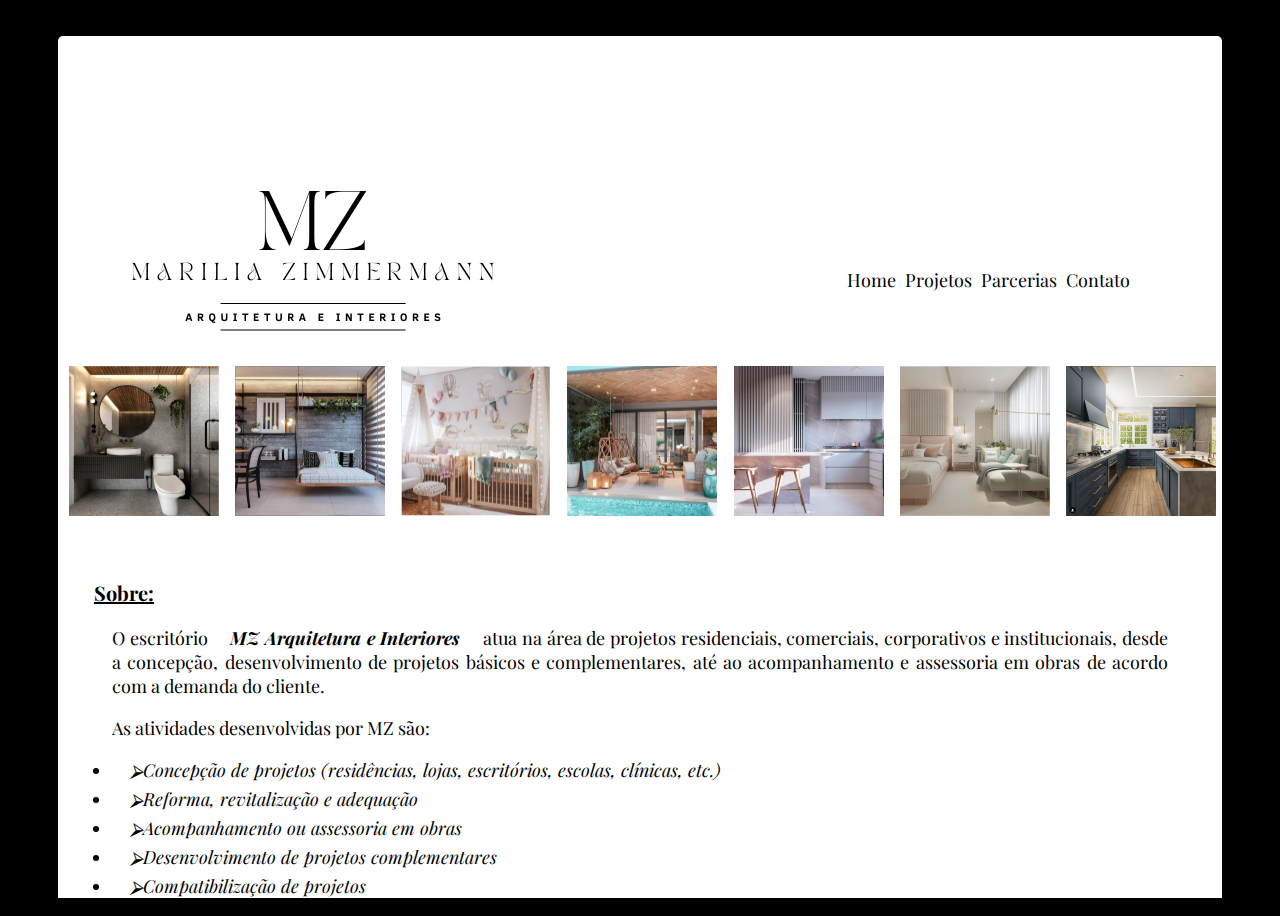
==== index.html @ 787c00a3 "Atualização index.html" ====
<DOCTYPE! html>
<html lang="pt-br">

    <head>
        <meta charset="UTF-8">
        <title>MZ - Arquitetura&Interiores</title>
        <link href="reset.css" rel="stylesheet">
        <link href="style.css" rel="stylesheet">
        <link href="https://fonts.googleapis.com/css2?family=Playfair+Display&display=swap" rel="stylesheet">
    </head>

    <body>
        <header class="topo">
            <img src="logo-preto.png" alt="Logo MZ escrito em preto">
            <nav>
                <ul>
                    <li><a href="index.html">Home</a></li>
                    <li><a href="projetos.html">Projetos</a></li>
                    <li><a href="parcerias.html">Parcerias</a></li>
                    <li><a href="contato.html">Contato</a></li>
            </nav>
            <div class="amostras">
                <img src="banheiro-mini.png">
                <img src="sala-mini.png">
                <img src="quarto-bebe-mini.png">
                <img src="piscina-mini.png">
                <img src="salabancada-mini.png">
                <img src="quarto-casal-mini.png">
                <img src="cozinha-mini.png">
            </div>

        </header>

        <main>
            <div class="sobre">
                <h1 class="titulos">Sobre:</h1>
                <p>O escritório <em>MZ Arquitetura e Interiores</em> atua na área de projetos residenciais, comerciais, corporativos e institucionais, desde a concepção, desenvolvimento de projetos básicos e complementares, até ao acompanhamento e assessoria em obras de acordo com a demanda do cliente.</p>
                <p>As atividades desenvolvidas por MZ são:</p>
                <ul>                
                    <li>Concepção de projetos (residências, lojas, escritórios, escolas, clínicas, etc.)</li>                
                    <li>Reforma, revitalização e adequação</li>              
                    <li>Acompanhamento ou assessoria em obras</li>           
                    <li>Desenvolvimento de projetos complementares </li>              
                    <li>Compatibilização de projetos</li>
                </ul>
            </div>
        </main>

    </body>
</html>
---- style.css ----
body {
    font-family: 'Playfair Display', serif;
    font-size: 18px;
    background-color: black;
}

.topo {
    background-color: #FFFFFF;
    margin: 2em 50px 0 50px;
    border-radius: 5px 5px 0 0;
}

.topo img {
    padding-left: 5px;
}

nav {
    position: absolute;
    top: 250px;
    right: 150px;
}

nav li {
    display: inline-block;    
}

nav a {
    text-decoration: none;
    color: black;
    margin-left: 5px;
}
nav a:hover{
    text-decoration: underline;
}

main {
    background-color: #FFFFFF;
    margin: 0 50px 0 50px;
    padding: 0 2em;
}

.sobre {
    text-align: justify;
    padding-top: 50px;
}

.sobre li {
    margin: 5px 0;
    font-style: italic;
}

.sobre li::before{
    content: "⮚";
}

.sobre em{
    font-weight: bold;
}

.sobre p {
    margin-bottom: 5px;
}

.sobre :not(.titulos){
    padding: 0 1em;
}

.titulos {
    font-weight:bold;
    font-size: 20px;
    text-decoration: underline;
    margin-bottom: 1em;
}

.amostras {
    display: flex;
    flex-direction: row;
    justify-content: space-around;
}

.amostras img:hover{
	-webkit-filter: grayscale(100%);
	filter: grayscale(100%);
	-webkit-transition: .3s ease-in-out;
	transition: .3s ease-in-out;
}
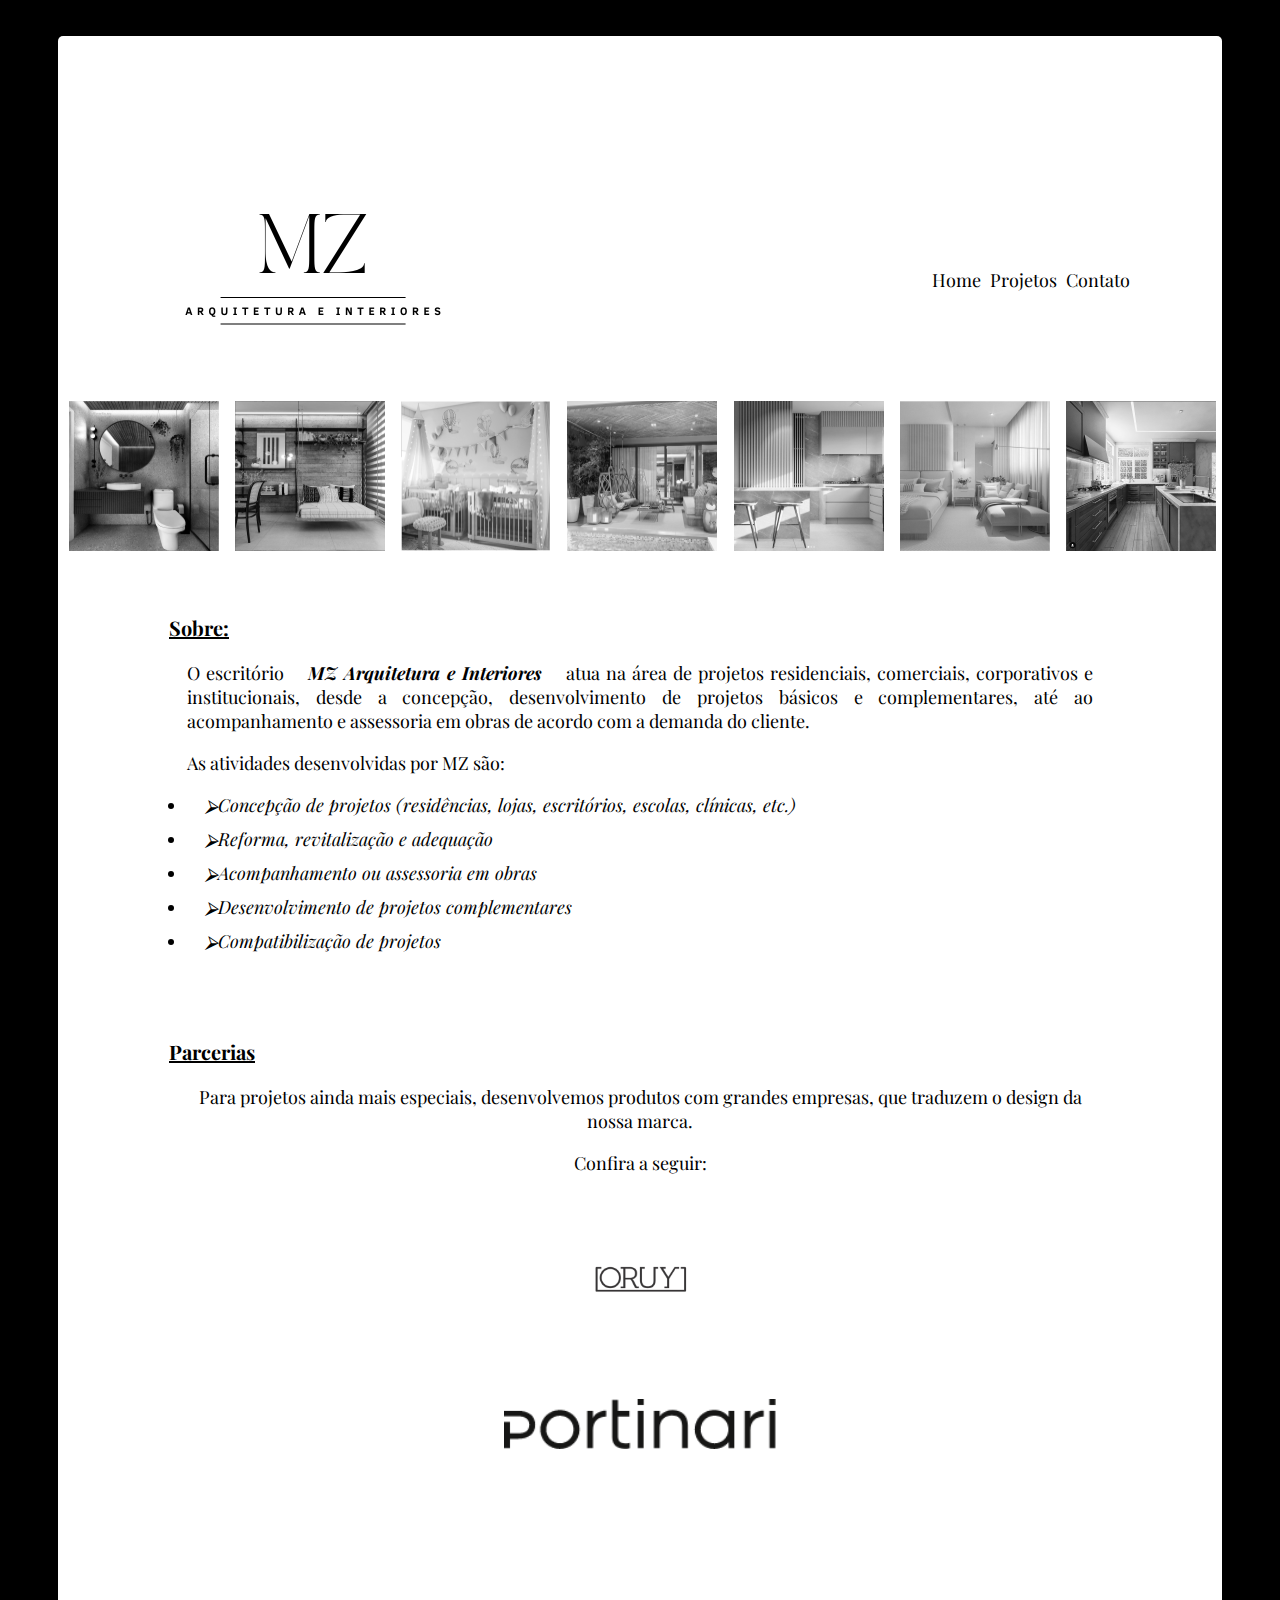
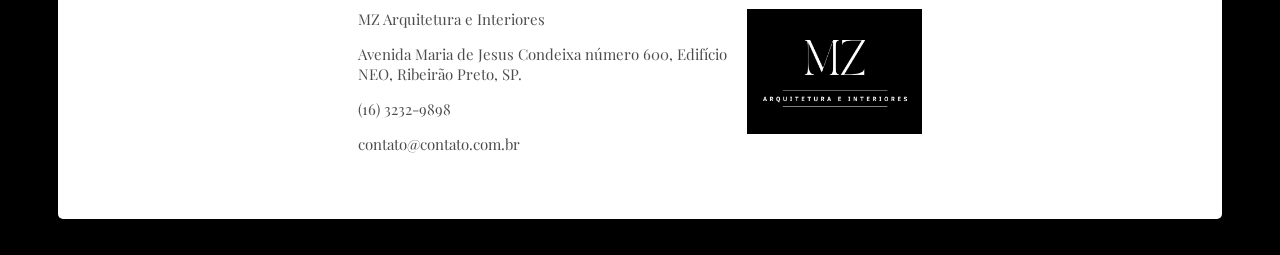
==== commit 405a62b0: "Atualização do projeto 25/01" ====
--- a/index.html
+++ b/index.html
@@ -11,12 +11,11 @@
 
     <body>
         <header class="topo">
-            <img src="logo-preto.png" alt="Logo MZ escrito em preto">
+            <img src="mzw.png" alt="Logo MZ escrito em preto">
             <nav>
                 <ul>
                     <li><a href="index.html">Home</a></li>
                     <li><a href="projetos.html">Projetos</a></li>
-                    <li><a href="parcerias.html">Parcerias</a></li>
                     <li><a href="contato.html">Contato</a></li>
             </nav>
             <div class="amostras">
@@ -44,7 +43,24 @@
                     <li>Compatibilização de projetos</li>
                 </ul>
             </div>
+            <div class="parcerias">
+                <h2 class="titulos">Parcerias</h2>
+                <p>Para projetos ainda mais especiais, desenvolvemos produtos com grandes empresas, que traduzem o design da nossa marca.</p>
+                <p>Confira a seguir:</p>
+                <a href="https://www.oruy.com.br/parceiros/marilia-zimmermann/"><img src="oruy.png" alt="logo Oruy"></a>
+                <a href="https://www.ceramicaportinari.com.br/index.php/colecoes/joy-mz"><img src="portinari.png" alt="logo Portinari"></a>
+
+            </div>
+        
         </main>
+
+        <footer>
+            <img src="mzb.png" alt="Logo MZ">
+            <p>MZ Arquitetura e Interiores</p>
+            <p>Avenida Maria de Jesus Condeixa número 600, Edifício NEO, Ribeirão Preto, SP.</p>             
+            <p>(16) 3232-9898</p>
+            <p>contato@contato.com.br​</p>
+        </footer>
 
     </body>
 </html>--- a/style.css
+++ b/style.css
@@ -33,26 +33,50 @@
     text-decoration: underline;
 }
 
+.amostras {
+    display: flex;
+    flex-direction: row;
+    justify-content: space-around;
+    padding-top: 2em;
+}
+
+.amostras img {
+	-webkit-filter: grayscale(100% );
+	filter: grayscale(100%);
+	-webkit-transition: .3s ease-in-out;
+	transition: .3s ease-in-out;
+}
+
+.amostras img:hover {
+	-webkit-filter: grayscale(0);
+	filter: grayscale(0);
+}
+
 main {
     background-color: #FFFFFF;
     margin: 0 50px 0 50px;
     padding: 0 2em;
 }
 
-.sobre {
+.sobre, .parcerias {
     text-align: justify;
+    margin: 0 75px;
     padding-top: 50px;
 }
 
 .sobre li {
-    margin: 5px 0;
+    margin: 10px 0 0 0;
     font-style: italic;
 }
 
-.sobre li::before{
+.sobre li:before{
     content: "⮚";
 }
 
+.sobre li:hover {
+    font-style: normal;
+    font-weight: bold;
+}
 .sobre em{
     font-weight: bold;
 }
@@ -72,15 +96,43 @@
     margin-bottom: 1em;
 }
 
-.amostras {
+.parcerias :not(.titulos){
+    padding: 0 1em;
+    text-align: center;
+}
+
+.parcerias img {
     display: flex;
     flex-direction: row;
-    justify-content: space-around;
+   height: 50px;
+   width: auto;
+   margin: 2em auto;
 }
 
-.amostras img:hover{
-	-webkit-filter: grayscale(100%);
-	filter: grayscale(100%);
-	-webkit-transition: .3s ease-in-out;
-	transition: .3s ease-in-out;
+footer {
+    background-color: #FFFFFF;
+    margin: 0 50px 2em 50px;
+    border-radius: 0 0 5px 5px;
+    padding: 100px 0 50px 300px;
+}
+  
+
+footer p {
+    opacity: 0.7;
+    font-size: 15px;
+    margin: 0 0 15px 0 ;
+}
+
+footer img {
+    width: 175px;
+    height: 125px;
+    float: right;
+    padding-right: 300px;
+}
+
+.projetos img {
+    display: grid;
+    grid-template-columns: repeat(6,1fr);
+    width: 250px;
+    height: 350px;   
 }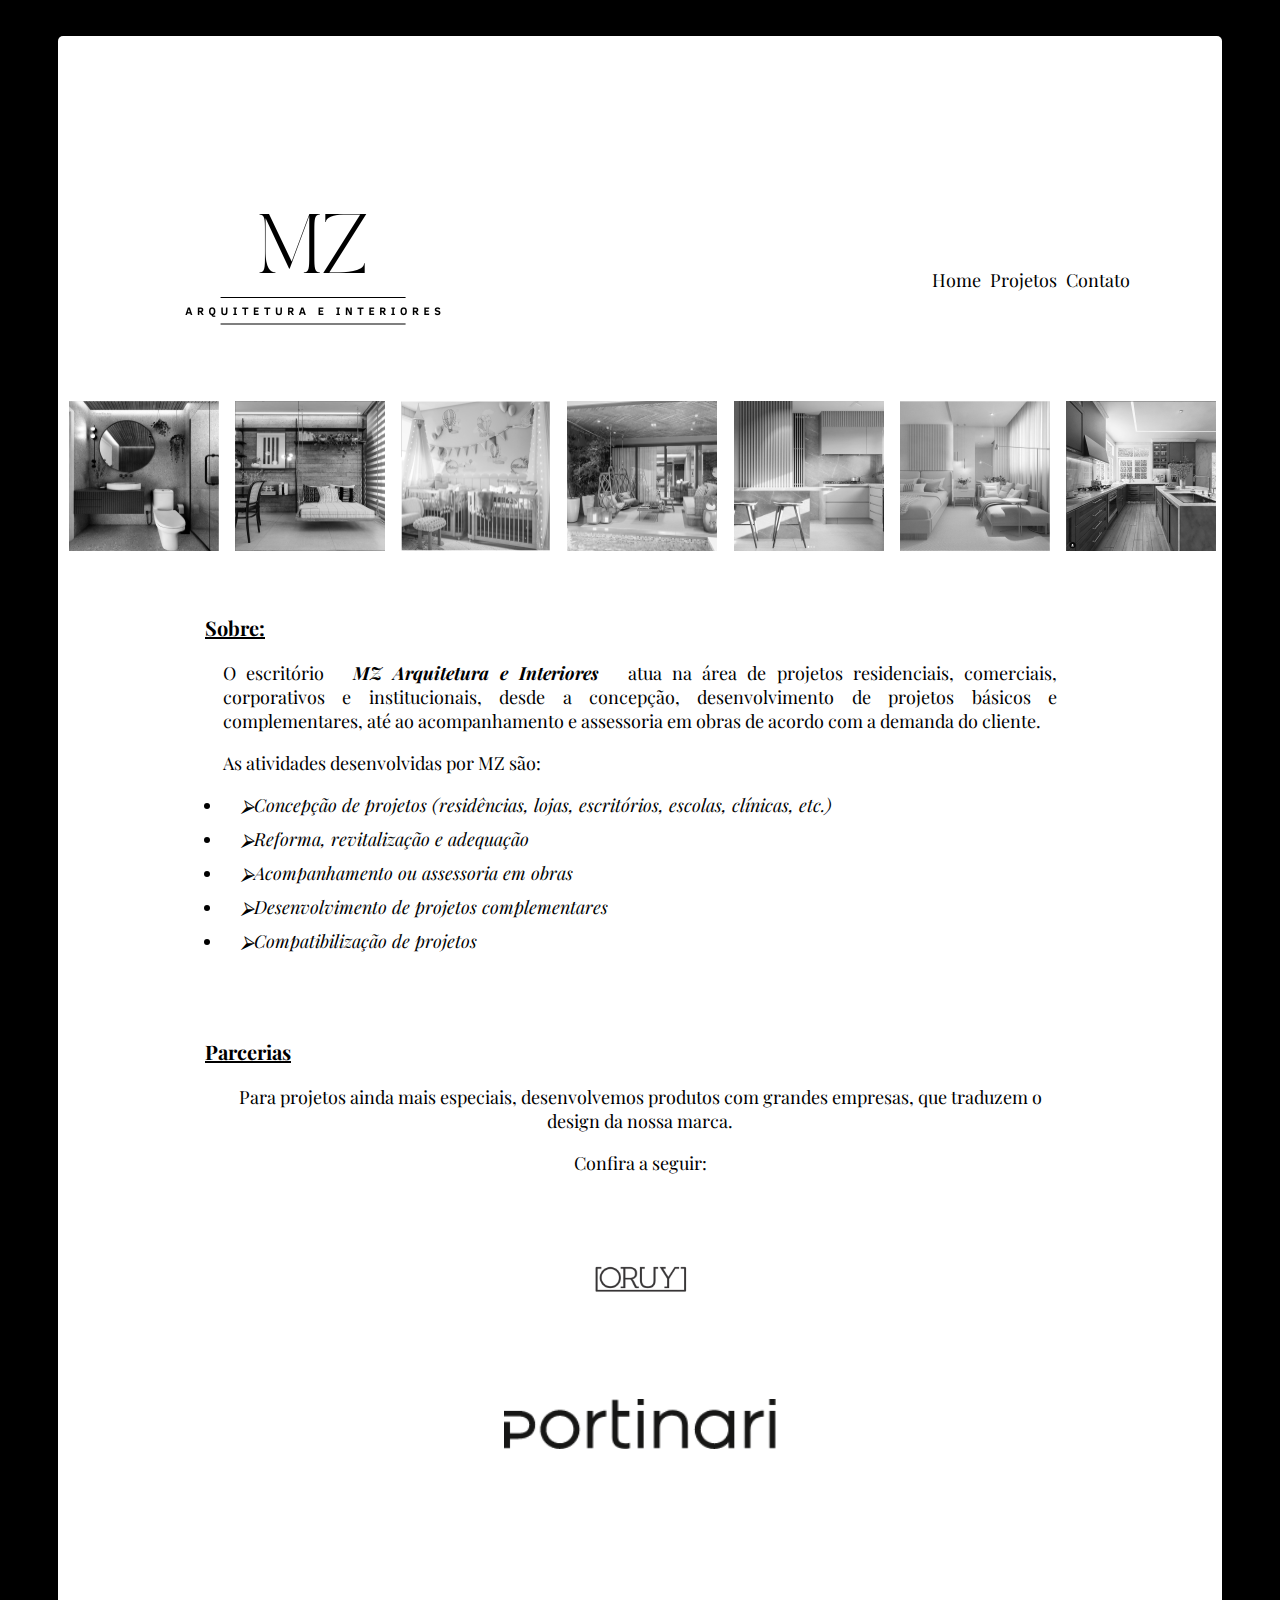
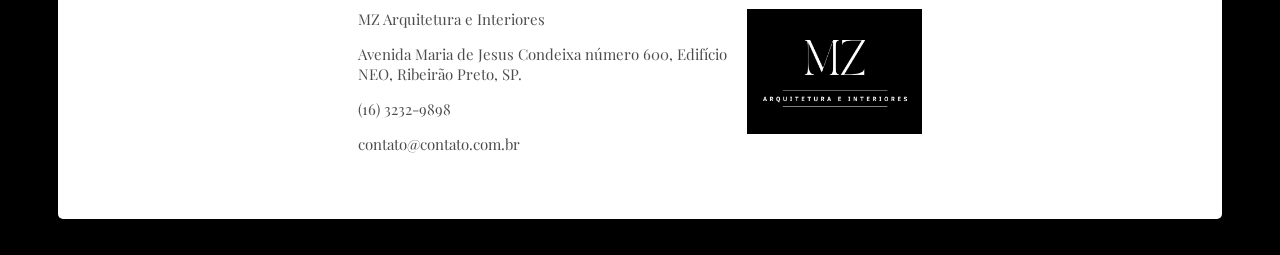
==== commit 90633533: "Atualização de todas as imagens" ====
--- a/index.html
+++ b/index.html
@@ -3,6 +3,7 @@
 
     <head>
         <meta charset="UTF-8">
+        <meta name="viewport" content="width=device-width">
         <title>MZ - Arquitetura&Interiores</title>
         <link href="reset.css" rel="stylesheet">
         <link href="style.css" rel="stylesheet">
@@ -11,7 +12,7 @@
 
     <body>
         <header class="topo">
-            <img src="mzw.png" alt="Logo MZ escrito em preto">
+            <img src="imagens/mzw.png" alt="Logo MZ escrito em preto">
             <nav>
                 <ul>
                     <li><a href="index.html">Home</a></li>
@@ -19,19 +20,19 @@
                     <li><a href="contato.html">Contato</a></li>
             </nav>
             <div class="amostras">
-                <img src="banheiro-mini.png">
-                <img src="sala-mini.png">
-                <img src="quarto-bebe-mini.png">
-                <img src="piscina-mini.png">
-                <img src="salabancada-mini.png">
-                <img src="quarto-casal-mini.png">
-                <img src="cozinha-mini.png">
+                <img src="imagens/banheiro-mini.png">
+                <img src="imagens/sala-mini.png">
+                <img src="imagens/quarto-bebe-mini.png">
+                <img src="imagens/piscina-mini.png">
+                <img src="imagens/salabancada-mini.png">
+                <img src="imagens/quarto-casal-mini.png">
+                <img src="imagens/cozinha-mini.png">
             </div>
 
         </header>
 
         <main>
-            <div class="sobre">
+            <section class="sobre">
                 <h1 class="titulos">Sobre:</h1>
                 <p>O escritório <em>MZ Arquitetura e Interiores</em> atua na área de projetos residenciais, comerciais, corporativos e institucionais, desde a concepção, desenvolvimento de projetos básicos e complementares, até ao acompanhamento e assessoria em obras de acordo com a demanda do cliente.</p>
                 <p>As atividades desenvolvidas por MZ são:</p>
@@ -42,20 +43,19 @@
                     <li>Desenvolvimento de projetos complementares </li>              
                     <li>Compatibilização de projetos</li>
                 </ul>
-            </div>
-            <div class="parcerias">
+            </section>
+            <section class="parcerias">
                 <h2 class="titulos">Parcerias</h2>
                 <p>Para projetos ainda mais especiais, desenvolvemos produtos com grandes empresas, que traduzem o design da nossa marca.</p>
                 <p>Confira a seguir:</p>
-                <a href="https://www.oruy.com.br/parceiros/marilia-zimmermann/"><img src="oruy.png" alt="logo Oruy"></a>
-                <a href="https://www.ceramicaportinari.com.br/index.php/colecoes/joy-mz"><img src="portinari.png" alt="logo Portinari"></a>
-
-            </div>
+                <a href="https://www.oruy.com.br/parceiros/marilia-zimmermann/"><img src="imagens/oruy.png" alt="logo Oruy"></a>
+                <a href="https://www.ceramicaportinari.com.br/index.php/colecoes/joy-mz"><img src="imagens/portinari.png" alt="logo Portinari"></a>
+            </section>
         
         </main>
 
         <footer>
-            <img src="mzb.png" alt="Logo MZ">
+            <img src="imagens/mzb.png" alt="Logo MZ">
             <p>MZ Arquitetura e Interiores</p>
             <p>Avenida Maria de Jesus Condeixa número 600, Edifício NEO, Ribeirão Preto, SP.</p>             
             <p>(16) 3232-9898</p>
--- a/style.css
+++ b/style.css
@@ -55,7 +55,7 @@
 main {
     background-color: #FFFFFF;
     margin: 0 50px 0 50px;
-    padding: 0 2em;
+    padding: 0 4em;
 }
 
 .sobre, .parcerias {
@@ -130,9 +130,88 @@
     padding-right: 300px;
 }
 
-.projetos img {
+.projetos {
+    box-sizing: border-box;
+}
+
+.recife, .rio {
     display: grid;
-    grid-template-columns: repeat(6,1fr);
-    width: 250px;
-    height: 350px;   
-}+    grid-template-columns: repeat(3,1fr);
+    grid-auto-rows: 300px;
+    padding: 5px 5px 30px 5px;
+    gap: 5px;
+}
+
+.recife-img, .rio-img {
+    position: relative;
+    width: 100%;
+    height: 100%;
+    object-fit: cover;
+}
+
+.recife-img:hover {
+    transform: scale(1.1);
+}
+
+.rio-img:hover {
+    transform: scale(1.1);
+}
+
+.h1 {
+    grid-row: span 1;
+}
+
+.w1 {
+    grid-column: span 1;
+}
+
+.formulario {
+    text-align: center;
+    margin:0 200px 50px 200px;
+    padding: 30px;
+    background: rgba(0, 0, 0, 0.3);
+}
+.formulario p {
+    padding-bottom: 10px;
+}
+.icone {
+    font-size: 3rem;
+    color: black;
+    padding:0 0 10px 10px;
+}
+
+.icone:hover {
+    transform: scale(1.1);
+}
+
+fieldset label {
+    display: block;
+    padding: 5px 0;
+}
+fieldset input {
+    width: 50%;
+    padding: 5px;
+    text-align: center;
+
+}
+
+.enviar {    
+    width: 40%;           
+    margin-top: 1em;
+    background: black;
+    color: white;
+    border-radius: 5px;
+    font-size: 18px;
+    cursor: pointer;
+    transition: 400ms;
+    border: none;
+}
+
+.enviar:hover{
+    transform: scale(1.1);
+}
+
+.mapa {
+    margin: 2em 0 0 0 ;
+    text-align: center;
+}
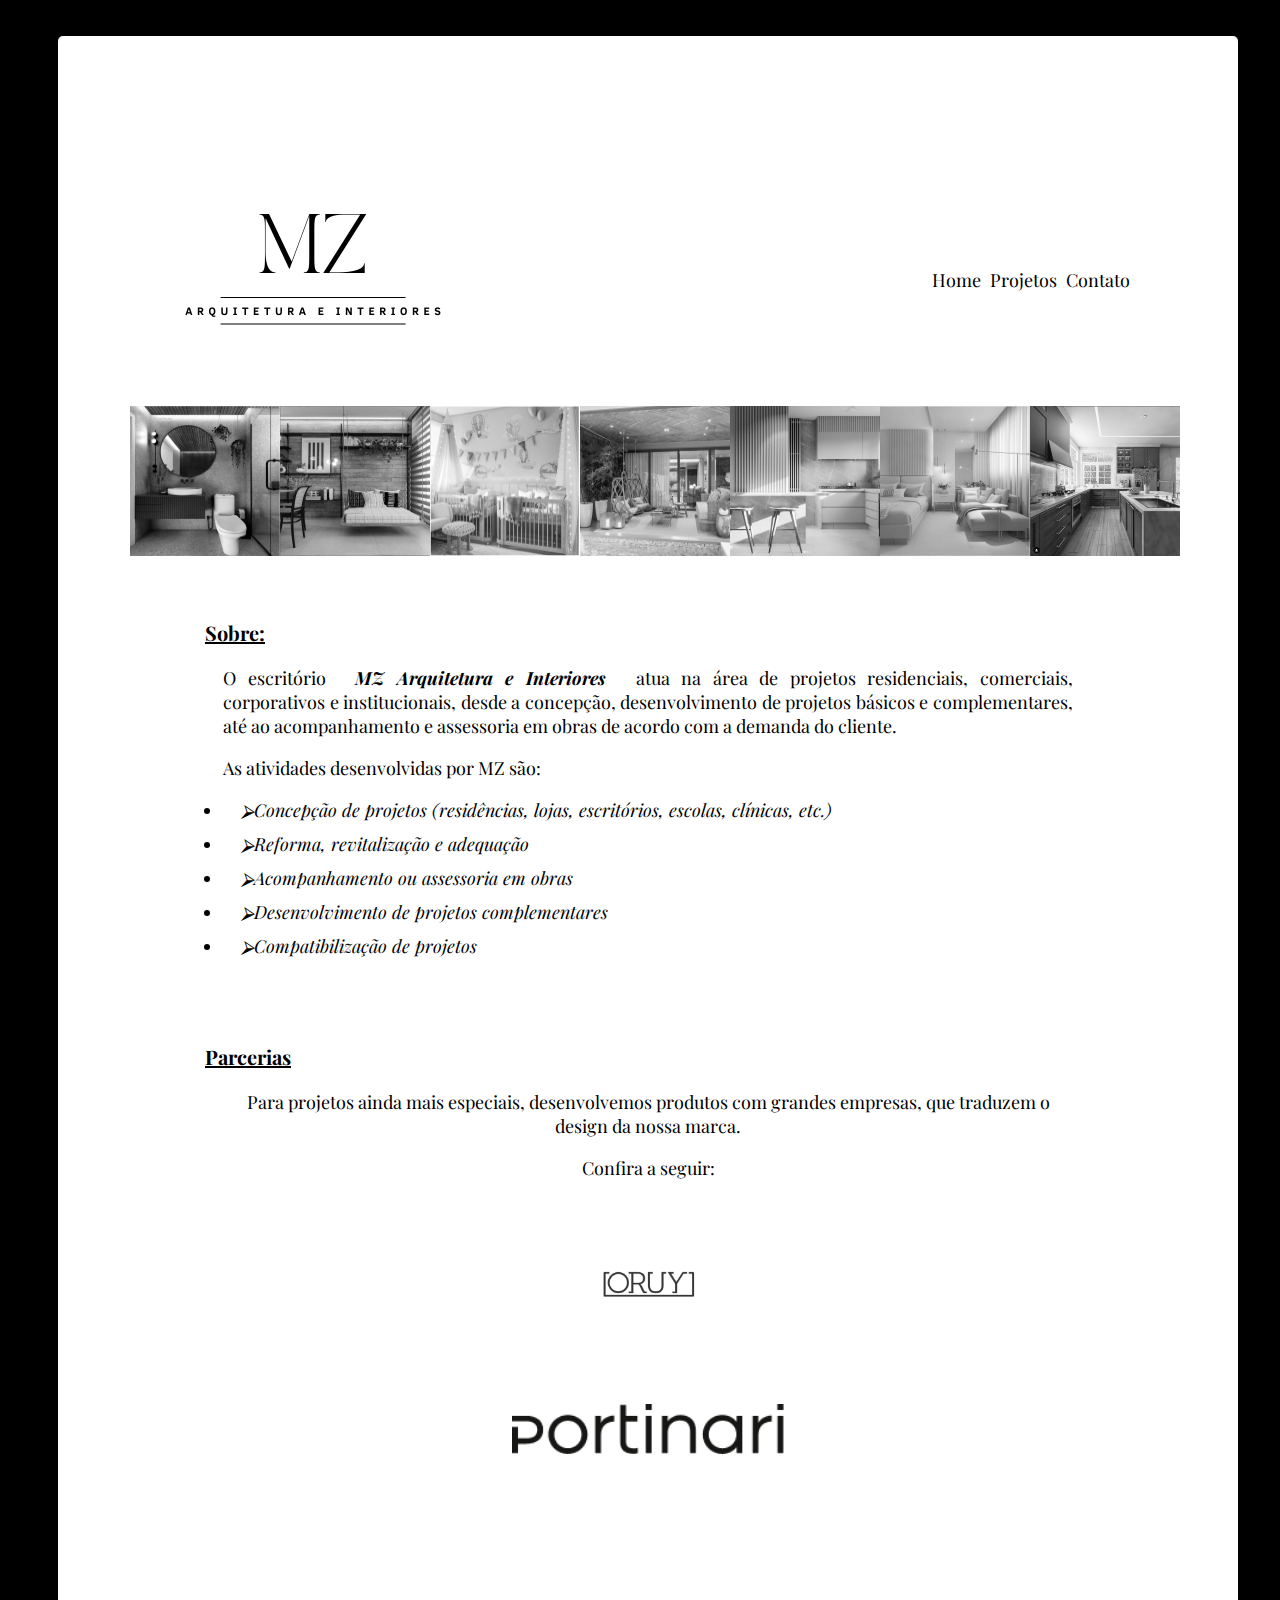
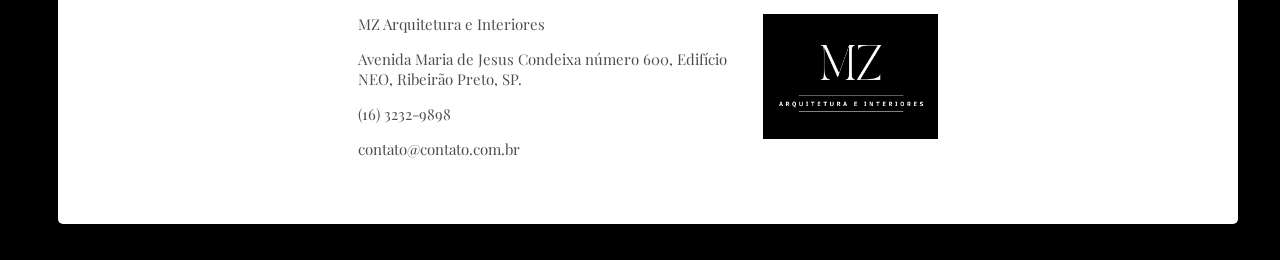
==== commit 24e88d66: "Responsividade" ====
--- a/index.html
+++ b/index.html
@@ -1,4 +1,4 @@
-<DOCTYPE! html>
+<!DOCTYPE html>
 <html lang="pt-br">
 
     <head>
@@ -19,6 +19,9 @@
                     <li><a href="projetos.html">Projetos</a></li>
                     <li><a href="contato.html">Contato</a></li>
             </nav>
+        </header>
+
+        <main>
             <div class="amostras">
                 <img src="imagens/banheiro-mini.png">
                 <img src="imagens/sala-mini.png">
@@ -28,10 +31,6 @@
                 <img src="imagens/quarto-casal-mini.png">
                 <img src="imagens/cozinha-mini.png">
             </div>
-
-        </header>
-
-        <main>
             <section class="sobre">
                 <h1 class="titulos">Sobre:</h1>
                 <p>O escritório <em>MZ Arquitetura e Interiores</em> atua na área de projetos residenciais, comerciais, corporativos e institucionais, desde a concepção, desenvolvimento de projetos básicos e complementares, até ao acompanhamento e assessoria em obras de acordo com a demanda do cliente.</p>
@@ -51,7 +50,6 @@
                 <a href="https://www.oruy.com.br/parceiros/marilia-zimmermann/"><img src="imagens/oruy.png" alt="logo Oruy"></a>
                 <a href="https://www.ceramicaportinari.com.br/index.php/colecoes/joy-mz"><img src="imagens/portinari.png" alt="logo Portinari"></a>
             </section>
-        
         </main>
 
         <footer>
@@ -61,6 +59,5 @@
             <p>(16) 3232-9898</p>
             <p>contato@contato.com.br​</p>
         </footer>
-
     </body>
 </html>--- a/style.css
+++ b/style.css
@@ -1,4 +1,6 @@
 body {
+    width: 100%;
+    height: 100%;
     font-family: 'Playfair Display', serif;
     font-size: 18px;
     background-color: black;
@@ -12,6 +14,7 @@
 
 .topo img {
     padding-left: 5px;
+    text-align: center;
 }
 
 nav {
@@ -31,6 +34,12 @@
 }
 nav a:hover{
     text-decoration: underline;
+}
+
+main {
+    background-color: #FFFFFF;
+    margin: 0 50px 0 50px;
+    padding: 0 4em;
 }
 
 .amostras {
@@ -38,6 +47,7 @@
     flex-direction: row;
     justify-content: space-around;
     padding-top: 2em;
+    width: 100%;
 }
 
 .amostras img {
@@ -50,13 +60,7 @@
 .amostras img:hover {
 	-webkit-filter: grayscale(0);
 	filter: grayscale(0);
-}
-
-main {
-    background-color: #FFFFFF;
-    margin: 0 50px 0 50px;
-    padding: 0 4em;
-}
+} 
 
 .sobre, .parcerias {
     text-align: justify;
@@ -130,6 +134,7 @@
     padding-right: 300px;
 }
 
+
 .projetos {
     box-sizing: border-box;
 }
@@ -181,7 +186,11 @@
 }
 
 .icone:hover {
-    transform: scale(1.1);
+    transform: scale(1.1);  
+}
+
+fieldset {
+    border: none;
 }
 
 fieldset label {
@@ -215,3 +224,29 @@
     margin: 2em 0 0 0 ;
     text-align: center;
 }
+
+@media screen and (max-width: 480px) {
+    body {
+        width: fit-content;
+        height: auto;
+    }
+
+    .topo img {
+        width: 100%;
+    }
+
+    nav {
+        position: static;
+        text-align: center;
+    }
+    
+    .amostras {
+        width: auto;
+    }
+
+
+
+    .recife, .rio {
+        grid-template-columns: repeat(2,1fr);
+    }
+}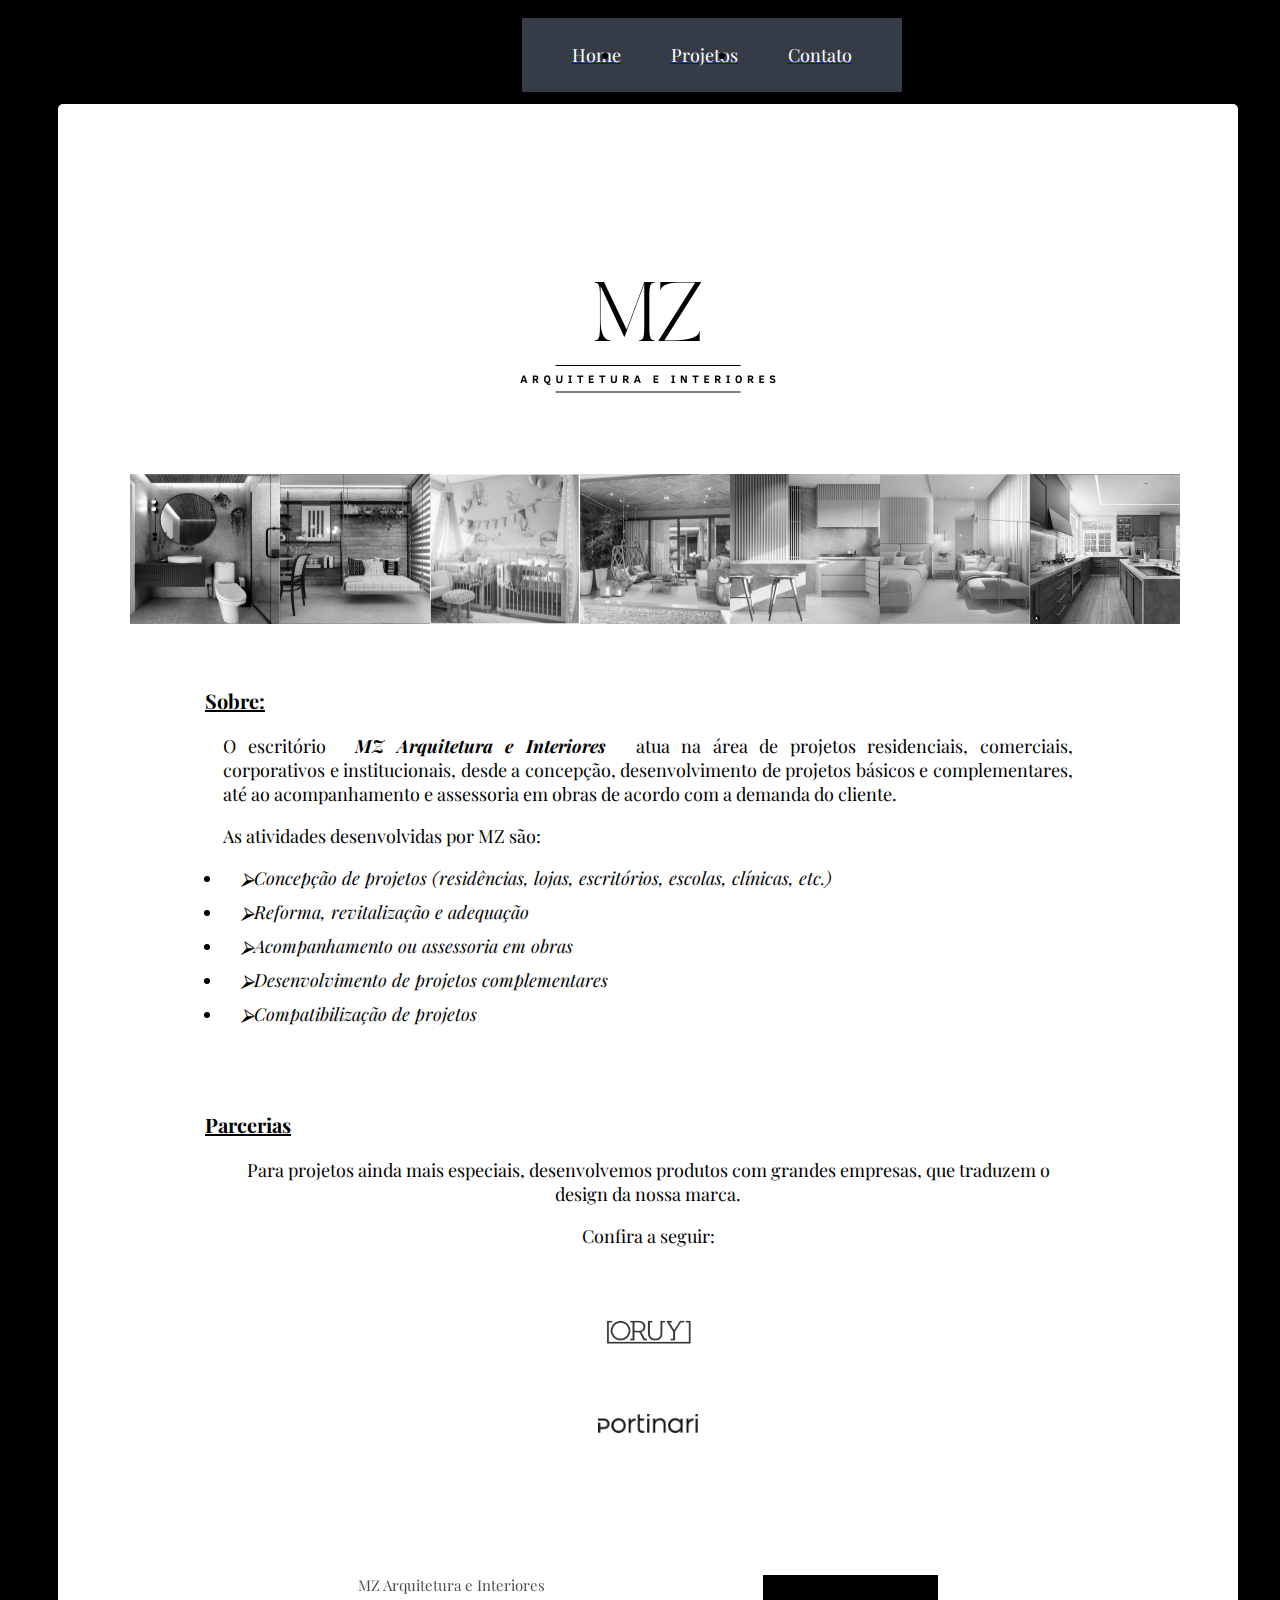
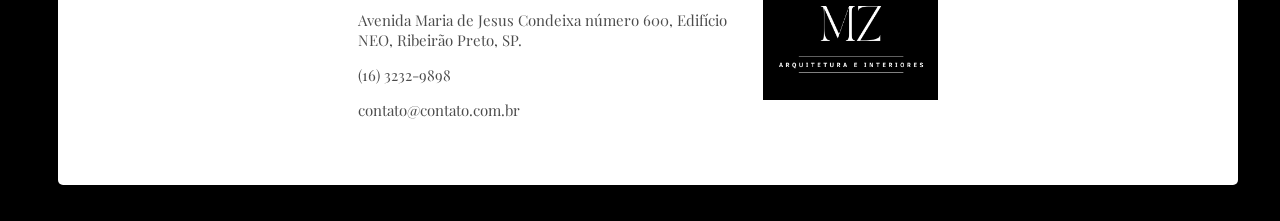
==== commit 48fbd866: "Criação da aba" ====
--- a/index.html
+++ b/index.html
@@ -4,21 +4,31 @@
     <head>
         <meta charset="UTF-8">
         <meta name="viewport" content="width=device-width">
-        <title>MZ - Arquitetura&Interiores</title>
+        <title>MZ - Arquitetura e Interiores</title>
         <link href="reset.css" rel="stylesheet">
         <link href="style.css" rel="stylesheet">
         <link href="https://fonts.googleapis.com/css2?family=Playfair+Display&display=swap" rel="stylesheet">
     </head>
 
     <body>
+        <nav class="nav-tabs">
+            <ul>
+                <li>
+                    <input type="radio" name="tabs" class="rd-tabs" id="tab-1" checked>
+                    <a href="index.html"><label for="tab-1"> Home</label></a>
+                </li>
+                <li>
+                    <input type="radio" name="tabs" class="rd-tabs" id="tab-2">
+                    <a href="projetos.html"><label for="tab-2">Projetos</label></a>
+                </li>
+                <li>
+                    <input type="radio" name="tabs" class="rd-tabs" id="tab-3">
+                    <a href="contato.html"><label for="tab-3">Contato</label></a>
+                </li>
+            </ul>
+        </nav>
         <header class="topo">
             <img src="imagens/mzw.png" alt="Logo MZ escrito em preto">
-            <nav>
-                <ul>
-                    <li><a href="index.html">Home</a></li>
-                    <li><a href="projetos.html">Projetos</a></li>
-                    <li><a href="contato.html">Contato</a></li>
-            </nav>
         </header>
 
         <main>
--- a/style.css
+++ b/style.css
@@ -6,34 +6,44 @@
     background-color: black;
 }
 
+.nav-tabs {
+    width: 30%;
+    height: 50px;
+    margin-left: 37%;
+    position: relative;
+}
+
+.nav-tabs ul {
+    text-decoration: none;
+}
+
+.nav-tabs ul li {
+    float: left;
+}
+
+.nav-tabs label {
+    width: 100%;
+    padding: 25px;
+    background-color: #363b48;
+    display: block;
+    color: #fff;
+    cursor: pointer;
+    text-align: center;
+}
+
+.rd-tabs:checked ~ label {
+    background-color: #e54e43;
+}
+
+.rd-tabs {
+    display: none;
+}
+
 .topo {
     background-color: #FFFFFF;
     margin: 2em 50px 0 50px;
     border-radius: 5px 5px 0 0;
-}
-
-.topo img {
-    padding-left: 5px;
-    text-align: center;
-}
-
-nav {
-    position: absolute;
-    top: 250px;
-    right: 150px;
-}
-
-nav li {
-    display: inline-block;    
-}
-
-nav a {
-    text-decoration: none;
-    color: black;
-    margin-left: 5px;
-}
-nav a:hover{
-    text-decoration: underline;
+    text-align: center;
 }
 
 main {
@@ -108,9 +118,9 @@
 .parcerias img {
     display: flex;
     flex-direction: row;
-   height: 50px;
-   width: auto;
-   margin: 2em auto;
+    height: auto;
+    width: 100px;
+    margin: 1em auto;
 }
 
 footer {
@@ -201,7 +211,6 @@
     width: 50%;
     padding: 5px;
     text-align: center;
-
 }
 
 .enviar {    
@@ -231,20 +240,22 @@
         height: auto;
     }
 
+    main {
+        padding: 0;
+    }
+
     .topo img {
         width: 100%;
-    }
-
-    nav {
-        position: static;
-        text-align: center;
     }
     
     .amostras {
         width: auto;
     }
-
-
+    
+    .amostras img {
+        -webkit-filter: grayscale(0 );
+        filter: grayscale(0);
+    }
 
     .recife, .rio {
         grid-template-columns: repeat(2,1fr);
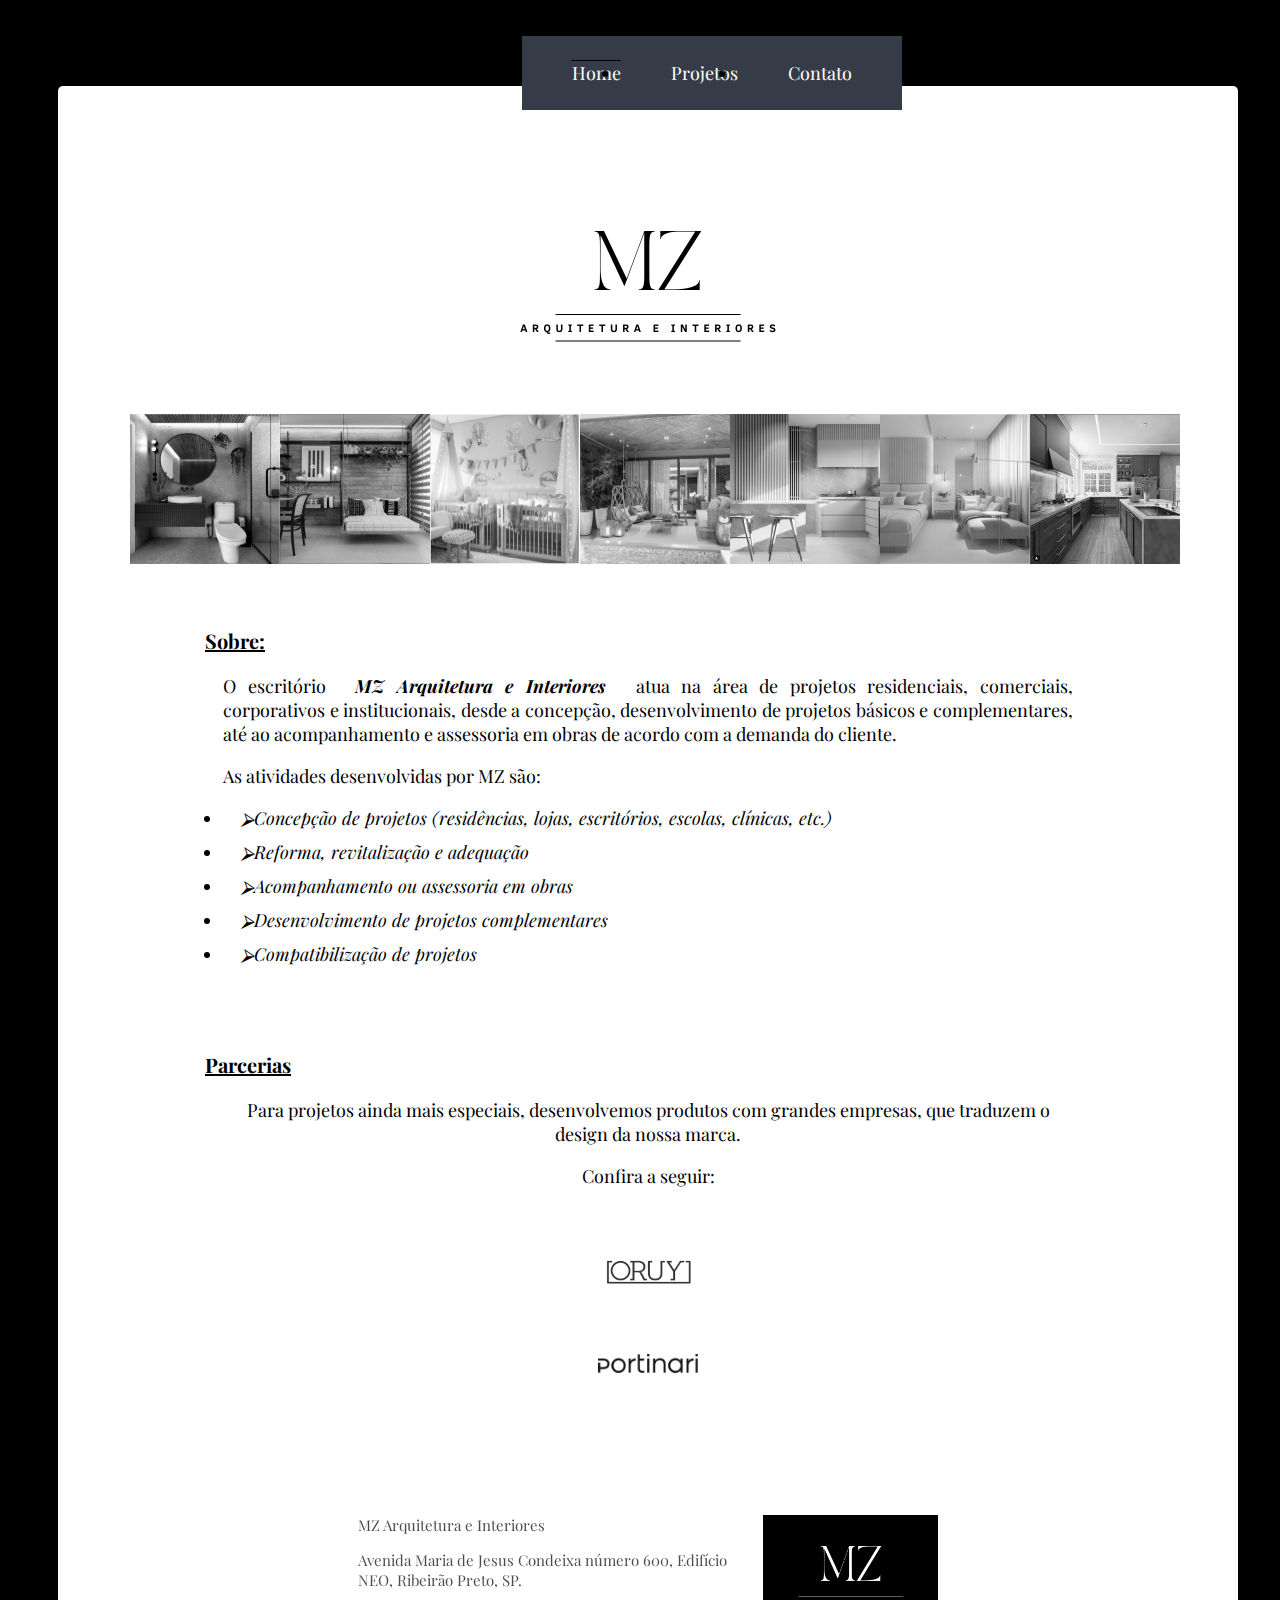
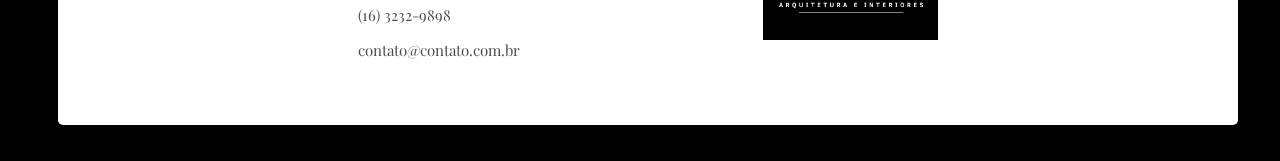
==== commit 8370acd3: "Atualização da aba" ====
--- a/index.html
+++ b/index.html
@@ -15,15 +15,15 @@
             <ul>
                 <li>
                     <input type="radio" name="tabs" class="rd-tabs" id="tab-1" checked>
-                    <a href="index.html"><label for="tab-1"> Home</label></a>
+                    <label for="tab-1"><a href="index.html"> Home</a></label>
                 </li>
                 <li>
                     <input type="radio" name="tabs" class="rd-tabs" id="tab-2">
-                    <a href="projetos.html"><label for="tab-2">Projetos</label></a>
+                    <label for="tab-2"><a href="projetos.html"> Projetos</a></label>
                 </li>
                 <li>
                     <input type="radio" name="tabs" class="rd-tabs" id="tab-3">
-                    <a href="contato.html"><label for="tab-3">Contato</label></a>
+                    <label for="tab-3"><a href="contato.html"> Contato</a></label>
                 </li>
             </ul>
         </nav>
--- a/style.css
+++ b/style.css
@@ -4,6 +4,7 @@
     font-family: 'Playfair Display', serif;
     font-size: 18px;
     background-color: black;
+    margin-top: 2em;;
 }
 
 .nav-tabs {
@@ -13,26 +14,24 @@
     position: relative;
 }
 
-.nav-tabs ul {
-    text-decoration: none;
-}
 
 .nav-tabs ul li {
     float: left;
 }
 
-.nav-tabs label {
+.nav-tabs a {
+    text-decoration: none;
     width: 100%;
     padding: 25px;
     background-color: #363b48;
     display: block;
     color: #fff;
     cursor: pointer;
-    text-align: center;
+    text-align: center; 
 }
 
 .rd-tabs:checked ~ label {
-    background-color: #e54e43;
+    text-decoration: overline; 
 }
 
 .rd-tabs {
@@ -41,8 +40,13 @@
 
 .topo {
     background-color: #FFFFFF;
-    margin: 2em 50px 0 50px;
+    margin: 0 50px 0 50px;
+    padding-top: 2em;
     border-radius: 5px 5px 0 0;
+    text-align: center;
+}
+
+.topo img {
     text-align: center;
 }
 
@@ -56,7 +60,7 @@
     display: flex;
     flex-direction: row;
     justify-content: space-around;
-    padding-top: 2em;
+    padding-top: 1.5em;
     width: 100%;
 }
 
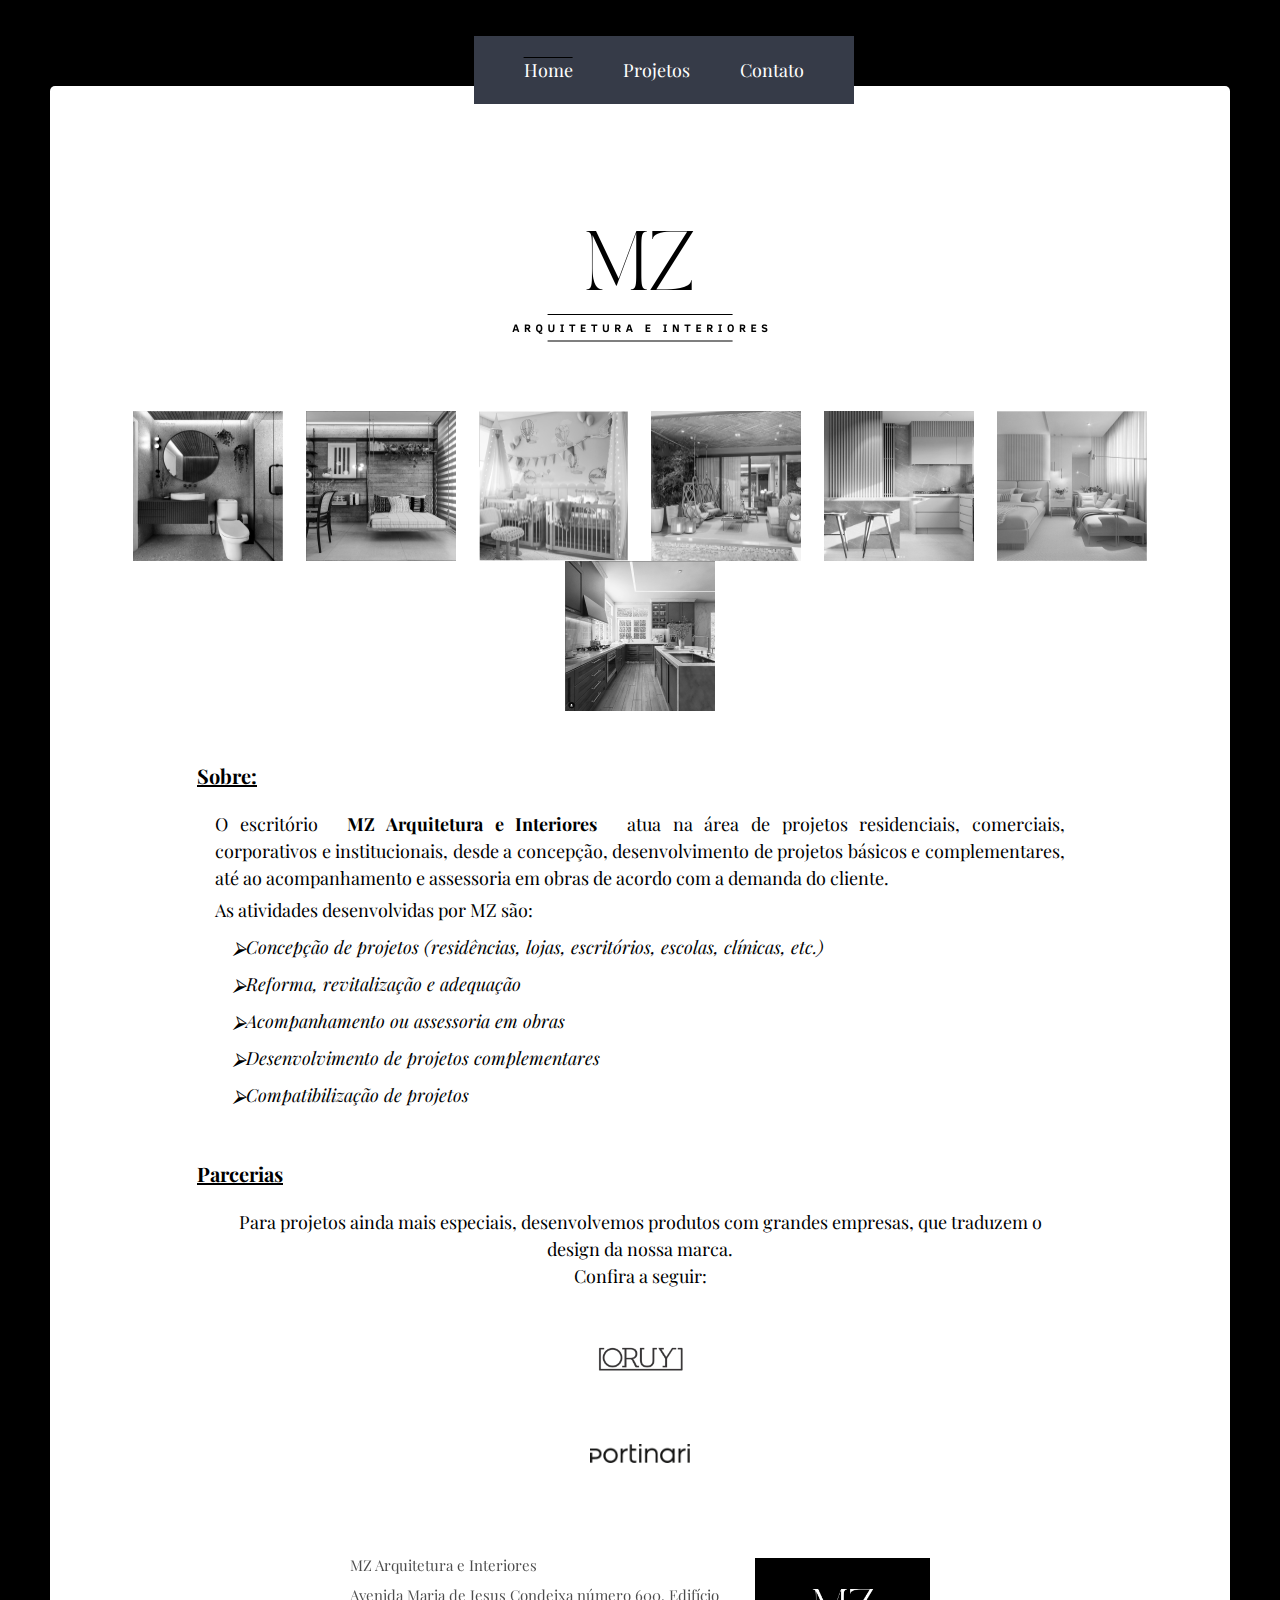
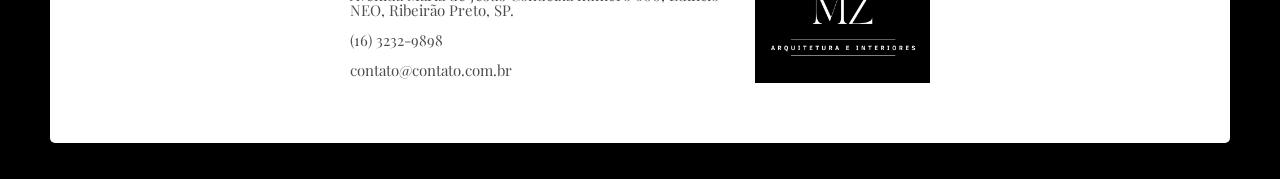
==== commit 03c22635: "Ajustes na responsividade" ====
--- a/index.html
+++ b/index.html
@@ -70,4 +70,4 @@
             <p>contato@contato.com.br​</p>
         </footer>
     </body>
-</html>+</html>
--- a/style.css
+++ b/style.css
@@ -8,7 +8,6 @@
 }
 
 .nav-tabs {
-    width: 30%;
     height: 50px;
     margin-left: 37%;
     position: relative;
@@ -48,17 +47,20 @@
 
 .topo img {
     text-align: center;
+    max-width: 100%;
+    width: auto;
 }
 
 main {
     background-color: #FFFFFF;
     margin: 0 50px 0 50px;
     padding: 0 4em;
+    line-height: 1.5;
 }
 
 .amostras {
     display: flex;
-    flex-direction: row;
+    flex-wrap: wrap;
     justify-content: space-around;
     padding-top: 1.5em;
     width: 100%;
@@ -131,7 +133,7 @@
     background-color: #FFFFFF;
     margin: 0 50px 2em 50px;
     border-radius: 0 0 5px 5px;
-    padding: 100px 0 50px 300px;
+    padding: 50px 0 50px 300px;
 }
   
 
@@ -168,13 +170,13 @@
     object-fit: cover;
 }
 
-.recife-img:hover {
+/*.recife-img:hover {
     transform: scale(1.1);
 }
 
 .rio-img:hover {
     transform: scale(1.1);
-}
+}*/
 
 .h1 {
     grid-row: span 1;
@@ -247,6 +249,7 @@
     main {
         padding: 0;
     }
+ 
 
     .topo img {
         width: 100%;
@@ -264,4 +267,13 @@
     .recife, .rio {
         grid-template-columns: repeat(2,1fr);
     }
+}
+
+@media screen and (max-width:1024px){
+    .formulario {
+        margin: auto;
+    }   
+    .nav-tabs{
+        margin-left: 30%;
+    }
 }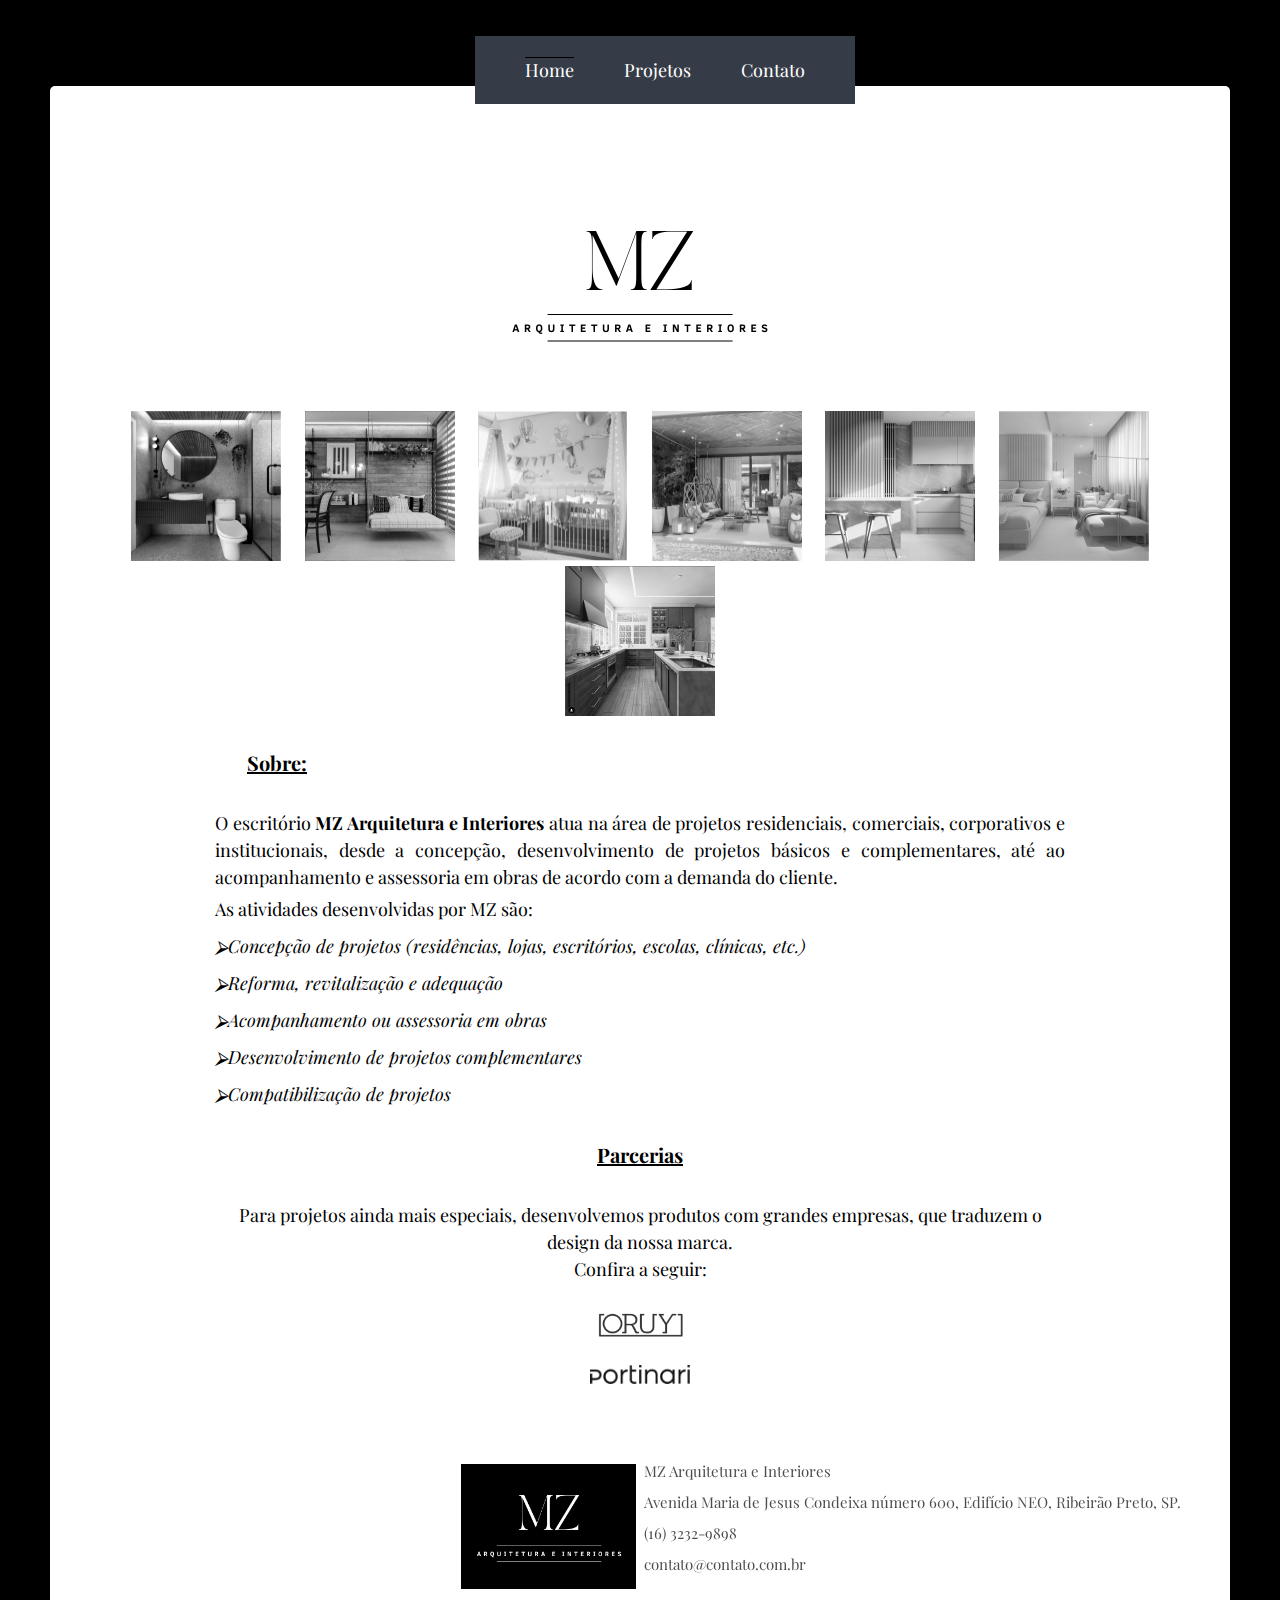
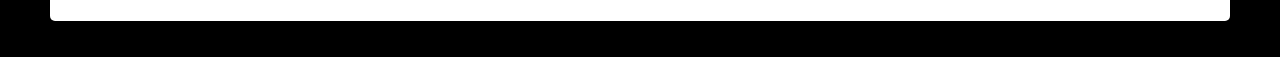
==== commit dc1675f7: "Uso do SASS e melhora na responsividade da página Projetos" ====
--- a/index.html
+++ b/index.html
@@ -6,7 +6,7 @@
         <meta name="viewport" content="width=device-width">
         <title>MZ - Arquitetura e Interiores</title>
         <link href="reset.css" rel="stylesheet">
-        <link href="style.css" rel="stylesheet">
+        <link href="./css/style.css" rel="stylesheet">
         <link href="https://fonts.googleapis.com/css2?family=Playfair+Display&display=swap" rel="stylesheet">
     </head>
 
--- a/css/style.css
+++ b/css/style.css
@@ -0,0 +1,279 @@
+@charset "UTF-8";
+.amostras {
+  display: flex;
+  gap: 5px;
+  flex-wrap: wrap;
+  justify-content: space-around;
+  padding-top: 1.5em;
+  width: 100%;
+}
+.amostras img {
+  -webkit-filter: grayscale(100%);
+  filter: grayscale(100%);
+  -webkit-transition: 0.3s ease-in-out;
+  transition: 0.3s ease-in-out;
+}
+.amostras img:hover {
+  -webkit-filter: grayscale(0);
+  filter: grayscale(0);
+}
+
+.titulos {
+  font-weight: bold;
+  font-size: 20px;
+  text-decoration: underline;
+  margin: 2rem;
+}
+
+.sobre {
+  text-align: justify;
+  margin: 0 75px;
+  padding-top: 50px;
+}
+.sobre:not(.titulos) {
+  padding: 0 1em;
+}
+.sobre p {
+  margin-bottom: 5px;
+}
+.sobre em {
+  font-weight: bold;
+}
+.sobre li {
+  margin: 10px 0 0 0;
+  font-style: italic;
+}
+.sobre li:before {
+  content: "⮚";
+}
+.sobre li:hover {
+  font-style: normal;
+  font-weight: bold;
+}
+
+.parcerias {
+  text-align: justify;
+  margin: 0 75px;
+  padding-top: 50px;
+}
+.parcerias:not(.titulos) {
+  padding: 0 1em;
+  text-align: center;
+}
+.parcerias img {
+  display: flex;
+  flex-direction: row;
+  height: auto;
+  width: 100px;
+  margin: 1em auto 0;
+}
+
+.projetos {
+  box-sizing: border-box;
+}
+
+.fotos {
+  display: grid;
+  grid-template-columns: repeat(3, 1fr);
+  grid-auto-rows: 300px;
+  padding: 5px 5px 30px 5px;
+  gap: 5px;
+}
+.fotos img {
+  position: relative;
+  width: 100%;
+  height: 100%;
+  object-fit: cover;
+  grid-column: span 1;
+  grid-row: span 1;
+}
+
+.contato {
+  text-align: center;
+  padding: 30px;
+  background: rgba(0, 0, 0, 0.3);
+}
+.contato p {
+  padding-bottom: 10px;
+}
+
+.fab {
+  display: flex;
+}
+
+.icone {
+  font-size: 3rem;
+  color: black;
+  padding: 0 0 10px 10px;
+}
+.icone:hover {
+  transform: scale(1.1);
+}
+
+fieldset label {
+  display: block;
+  padding: 5px 0;
+}
+fieldset input {
+  width: 50%;
+  padding: 5px;
+  text-align: center;
+}
+
+.enviar {
+  width: 40%;
+  margin-top: 1em;
+  background: black;
+  color: white;
+  border-radius: 5px;
+  font-size: 18px;
+  cursor: pointer;
+  transition: 400ms;
+  border: none;
+}
+.enviar:hover {
+  transform: scale(1.1);
+}
+
+.mapa {
+  margin: 2em 0 0 0;
+  text-align: center;
+}
+
+body {
+  width: 100%;
+  height: 100%;
+  font-family: "Playfair Display", serif;
+  font-size: 18px;
+  background-color: black;
+  margin-top: 2em;
+}
+
+.nav-tabs {
+  display: flex;
+  justify-content: center;
+  height: 50px;
+}
+.nav-tabs li {
+  float: left;
+}
+.nav-tabs a {
+  text-decoration: none;
+  width: 100%;
+  padding: 25px;
+  background-color: #363b48;
+  display: block;
+  color: #fff;
+  cursor: pointer;
+  text-align: center;
+}
+
+.rd-tabs {
+  display: none;
+}
+.rd-tabs:checked ~ label {
+  text-decoration: overline;
+}
+
+.topo {
+  background-color: #FFFFFF;
+  margin: 0 50px 0 50px;
+  padding-top: 2em;
+  border-radius: 5px 5px 0 0;
+  text-align: center;
+}
+.topo img {
+  text-align: center;
+  max-width: 100%;
+  width: auto;
+}
+
+main {
+  background-color: #FFFFFF;
+  margin: 0 50px 0 50px;
+  padding: 0 4em;
+  line-height: 1.5;
+}
+
+footer {
+  display: grid;
+  justify-content: center;
+  column-gap: 8px;
+  background-color: #FFFFFF;
+  margin: 0 50px 2em 50px;
+  padding-top: 5rem;
+  border-radius: 0 0 5px 5px;
+  grid-template-columns: 1fr 1fr;
+  grid-template-rows: 1fr 1fr 1fr 1fr;
+  padding-bottom: 2rem;
+}
+footer p {
+  opacity: 0.7;
+  font-size: 15px;
+}
+footer img {
+  grid-row: span 4;
+  width: 175px;
+  height: 125px;
+  justify-self: end;
+}
+
+@media screen and (max-width: 480px) {
+  body {
+    width: fit-content;
+    height: auto;
+  }
+
+  main {
+    padding: 0;
+  }
+
+  .topo img {
+    width: 100%;
+  }
+
+  .amostras {
+    width: auto;
+  }
+
+  .amostras img {
+    -webkit-filter: grayscale(0);
+    filter: grayscale(0);
+  }
+
+  footer {
+    grid-template-rows: auto 1fr 1fr 1fr;
+    gap: 8px;
+    text-align: center;
+  }
+
+  footer img {
+    justify-self: center;
+    grid-column: span 2;
+    grid-row: auto;
+  }
+
+  footer p {
+    grid-column: span 2;
+  }
+}
+@media screen and (max-width: 1200px) {
+  .fotos {
+    grid-template-columns: repeat(2, 1fr);
+  }
+  .fotos img {
+    grid-column: span 1;
+    grid-row: span 1;
+  }
+}
+@media screen and (max-width: 768px) {
+  .fotos {
+    grid-template-columns: 1fr;
+  }
+  .fotos img {
+    grid-column: span 1;
+    grid-row: span 1;
+  }
+}
+
+/*# sourceMappingURL=style.css.map */
